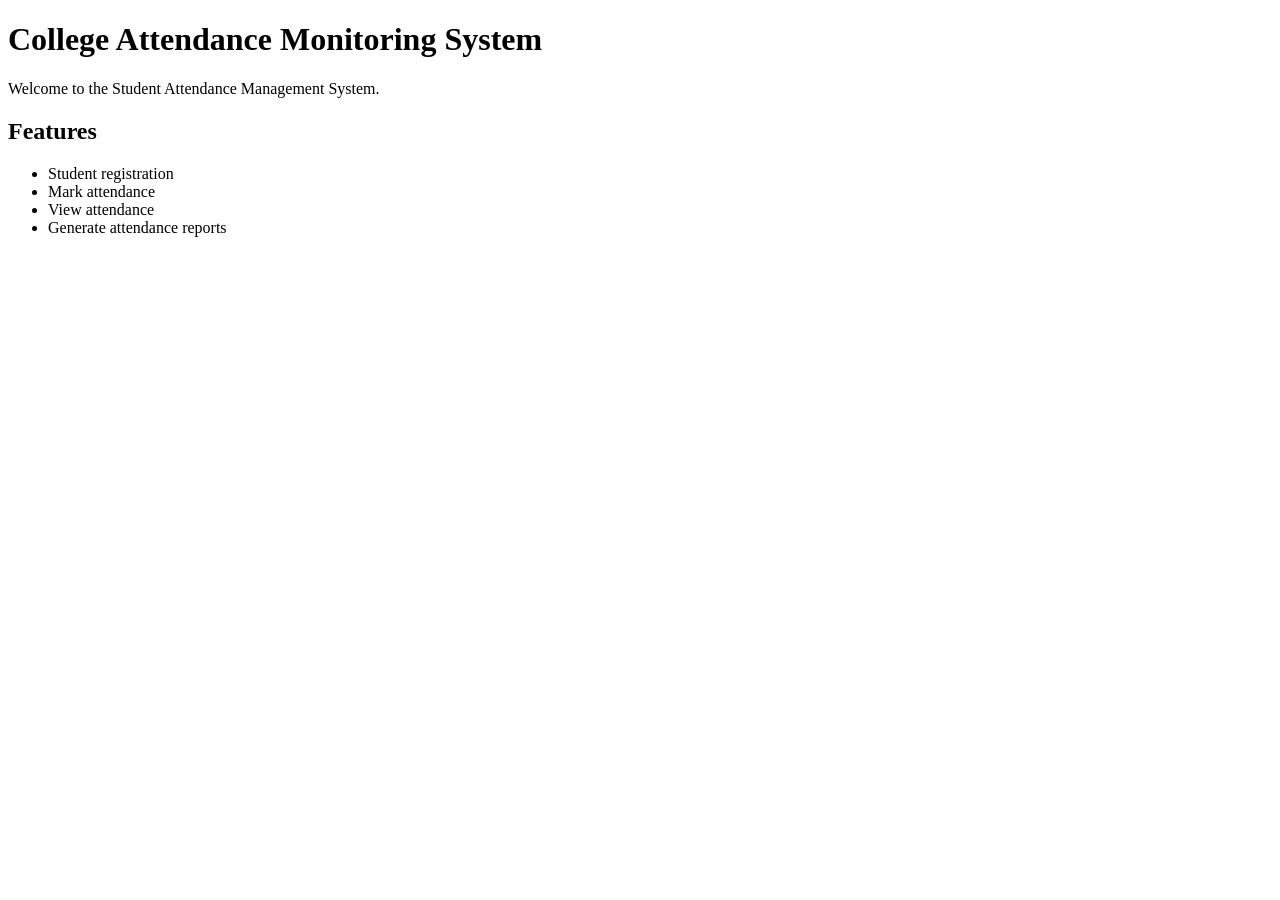
==== index.html @ 00241bd7 "Add website homepage" ====
<!DOCTYPE html>
<html>
<head>
    <title>College Attendance Monitoring System</title>
</head>
<body>
    <h1>College Attendance Monitoring System</h1>
    <p>Welcome to the Student Attendance Management System.</p>

    <h2>Features</h2>
    <ul>
        <li>Student registration</li>
        <li>Mark attendance</li>
        <li>View attendance</li>
        <li>Generate attendance reports</li>
    </ul>
</body>
</html>
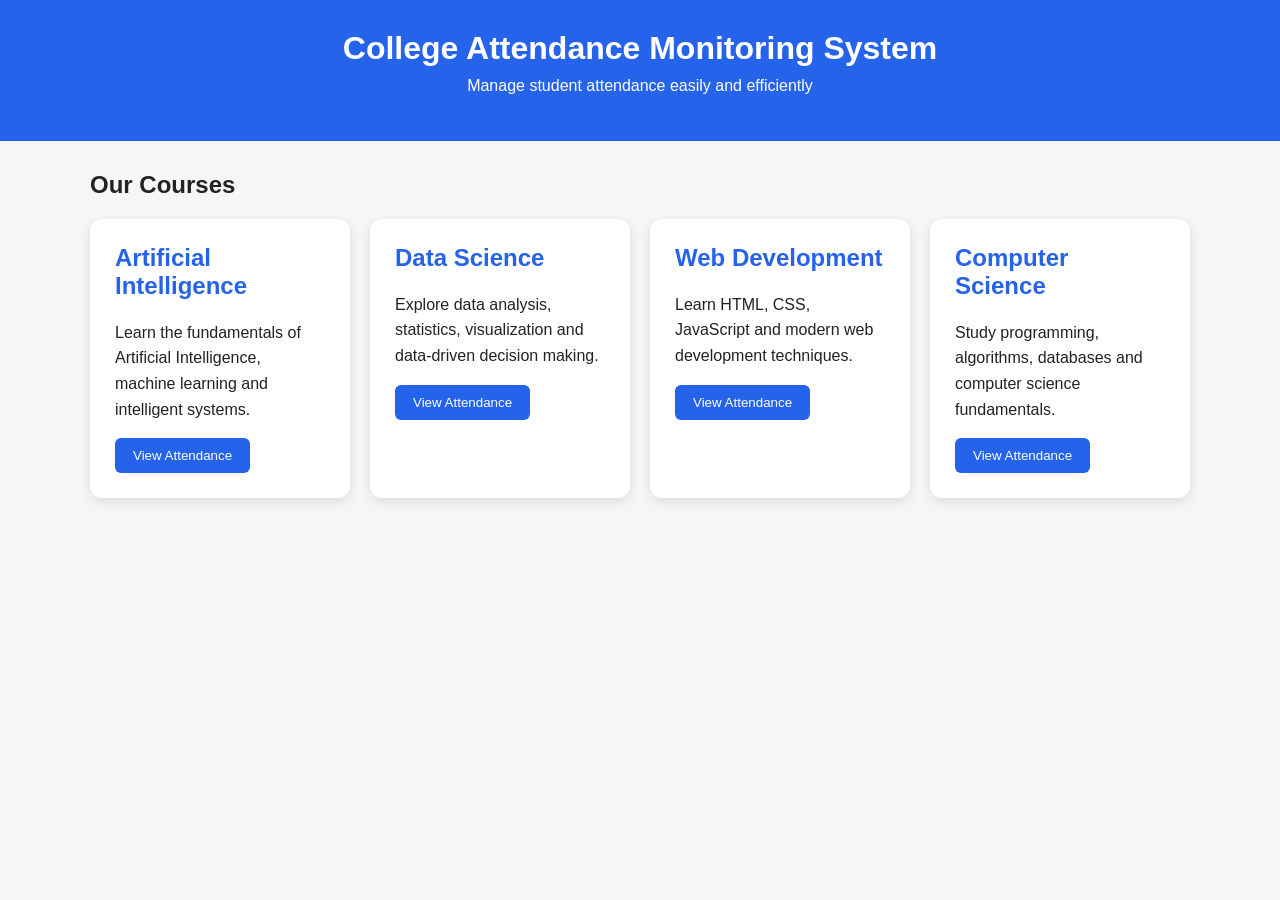
==== commit 0be784cb: "Add responsive course cards" ====
--- a/index.html
+++ b/index.html
@@ -1,18 +1,65 @@
 <!DOCTYPE html>
-<html>
+<html lang="en">
 <head>
+    <meta charset="UTF-8">
+    <meta name="viewport" content="width=device-width, initial-scale=1.0">
     <title>College Attendance Monitoring System</title>
+
+    <link rel="stylesheet" href="style.css">
 </head>
+
 <body>
-    <h1>College Attendance Monitoring System</h1>
-    <p>Welcome to the Student Attendance Management System.</p>
 
-    <h2>Features</h2>
-    <ul>
-        <li>Student registration</li>
-        <li>Mark attendance</li>
-        <li>View attendance</li>
-        <li>Generate attendance reports</li>
-    </ul>
+    <header>
+        <h1>College Attendance Monitoring System</h1>
+        <p>Manage student attendance easily and efficiently</p>
+    </header>
+
+    <main class="container">
+
+        <h2>Our Courses</h2>
+
+        <div class="courses">
+
+            <div class="card">
+                <h2>Artificial Intelligence</h2>
+                <p>
+                    Learn the fundamentals of Artificial Intelligence,
+                    machine learning and intelligent systems.
+                </p>
+                <button>View Attendance</button>
+            </div>
+
+            <div class="card">
+                <h2>Data Science</h2>
+                <p>
+                    Explore data analysis, statistics, visualization
+                    and data-driven decision making.
+                </p>
+                <button>View Attendance</button>
+            </div>
+
+            <div class="card">
+                <h2>Web Development</h2>
+                <p>
+                    Learn HTML, CSS, JavaScript and modern web
+                    development techniques.
+                </p>
+                <button>View Attendance</button>
+            </div>
+
+            <div class="card">
+                <h2>Computer Science</h2>
+                <p>
+                    Study programming, algorithms, databases and
+                    computer science fundamentals.
+                </p>
+                <button>View Attendance</button>
+            </div>
+
+        </div>
+
+    </main>
+
 </body>
 </html>
--- a/style.css
+++ b/style.css
@@ -0,0 +1,73 @@
+body {
+    font-family: Arial, sans-serif;
+    margin: 0;
+    background-color: #f4f6f8;
+    color: #222;
+}
+
+header {
+    background-color: #2563eb;
+    color: white;
+    text-align: center;
+    padding: 30px 20px;
+}
+
+header h1 {
+    margin: 0;
+    font-size: 32px;
+}
+
+header p {
+    margin-top: 10px;
+}
+
+.container {
+    width: 90%;
+    max-width: 1100px;
+    margin: 30px auto;
+}
+
+.courses {
+    display: grid;
+    grid-template-columns: repeat(auto-fit, minmax(250px, 1fr));
+    gap: 20px;
+}
+
+.card {
+    background: white;
+    padding: 25px;
+    border-radius: 12px;
+    box-shadow: 0 4px 12px rgba(0, 0, 0, 0.1);
+}
+
+.card h2 {
+    color: #2563eb;
+    margin-top: 0;
+}
+
+.card p {
+    line-height: 1.6;
+}
+
+button {
+    background-color: #2563eb;
+    color: white;
+    border: none;
+    padding: 10px 18px;
+    border-radius: 6px;
+    cursor: pointer;
+}
+
+button:hover {
+    background-color: #1d4ed8;
+}
+
+@media (max-width: 600px) {
+    header h1 {
+        font-size: 24px;
+    }
+
+    .container {
+        width: 94%;
+    }
+}
